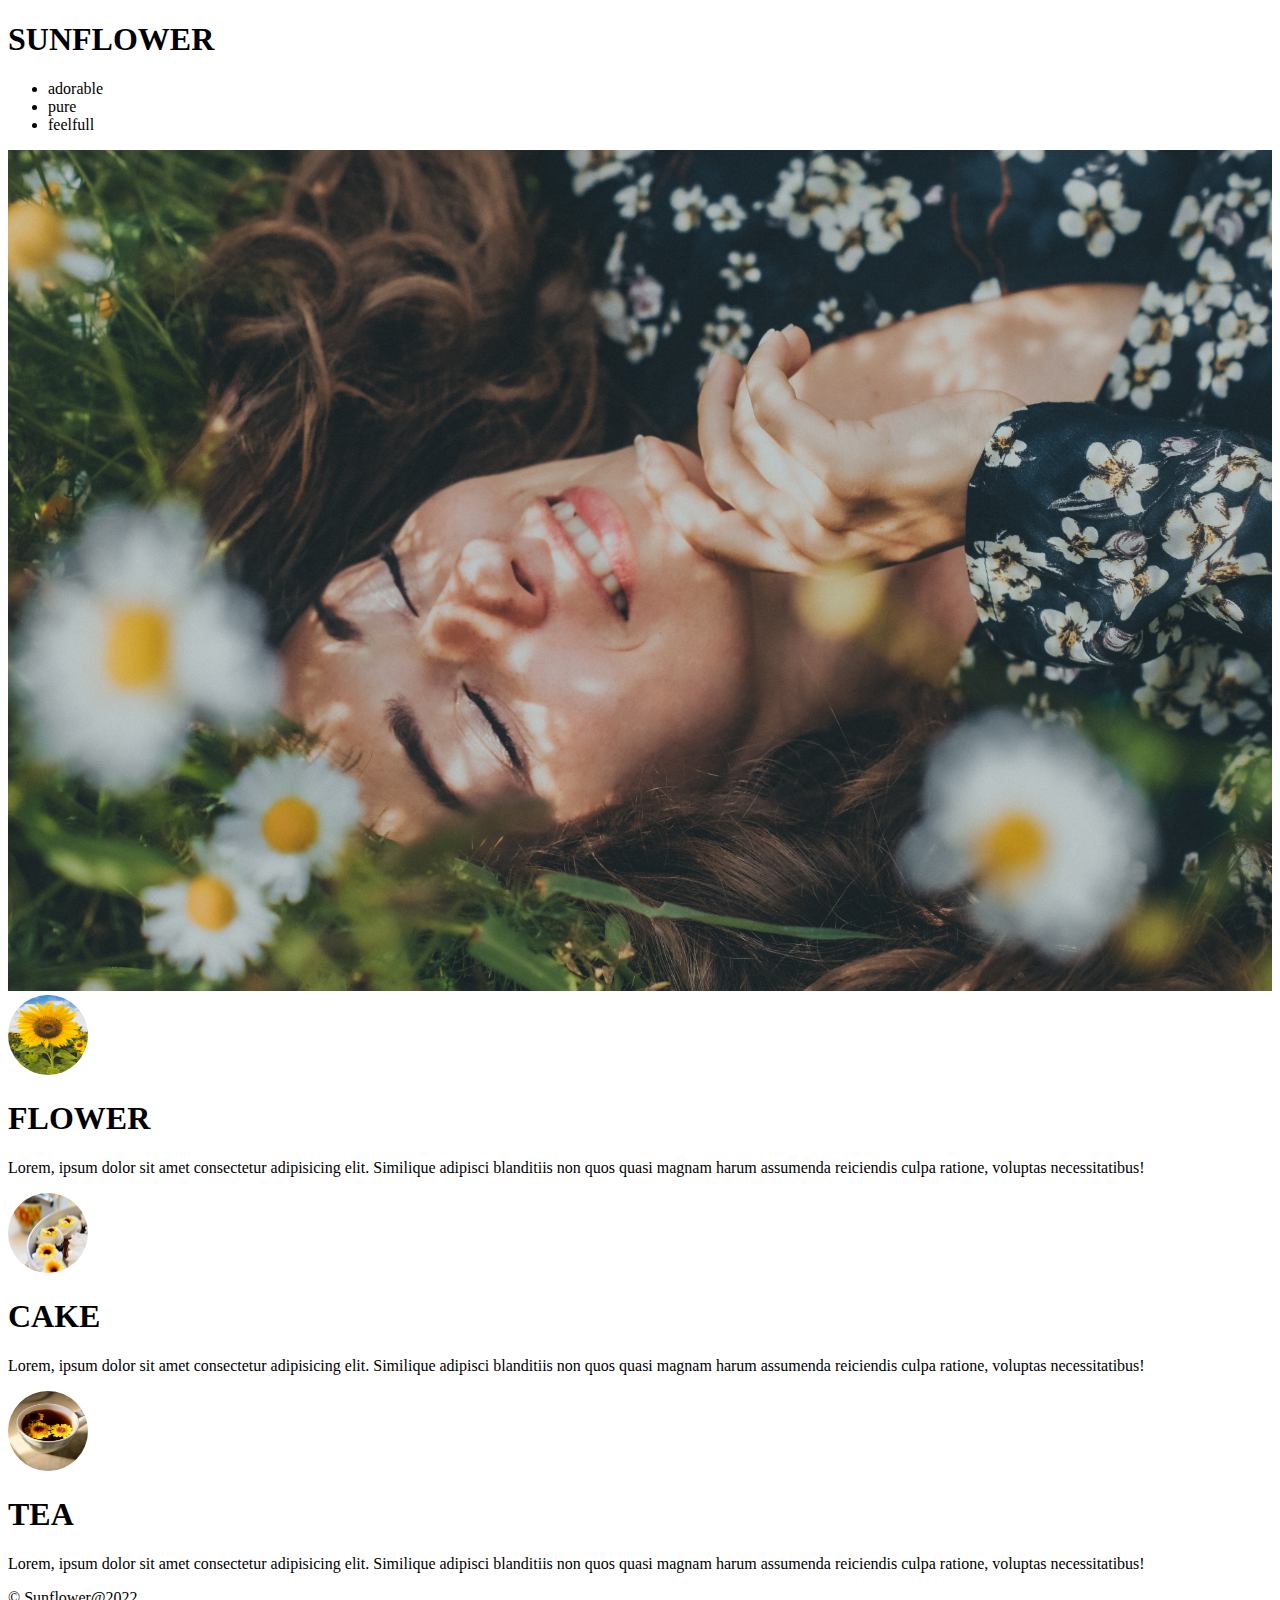
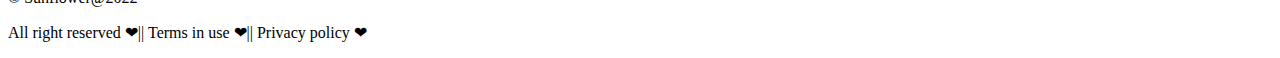
==== Project Sunflower/index1.html @ b269bd77 ":make in folder:" ====
<!DOCTYPE html>
<html lang="en">
<head>
    <meta charset="UTF-8">
    <meta http-equiv="X-UA-Compatible" content="IE=edge">
    <meta name="viewport" content="width=device-width, initial-scale=1.0">
    <title>Document</title>
    <style>
        img {
            height: 100%;
            width: 100%;
        }
        .imgth{
            width: 5rem;
            height: 5rem;
            border-radius: 50%;
        }
        
    </style>
</head>
<body>
    <!-- NAVBAR -->

    <h1>SUNFLOWER</h1>
    <ul>
        <li>adorable</li>
        <li>pure</li>
        <li>feelfull</li>
    </ul>
    <div><img src="./myGirl.jpg" alt="beautiful girl"></div>

    <div>
        <div>
            <img class="imgth" src="./sunflower.jpg" alt="">
            <h1>FLOWER</h1>
            <p>Lorem, ipsum dolor sit amet consectetur adipisicing elit. Similique adipisci blanditiis non quos quasi magnam harum assumenda reiciendis culpa ratione, voluptas necessitatibus!</p>
        </div>
        <div>
            <img class="imgth" src="./sunflowerCake.jpg" alt="">
            <h1>CAKE</h1>
            <p>Lorem, ipsum dolor sit amet consectetur adipisicing elit. Similique adipisci blanditiis non quos quasi magnam harum assumenda reiciendis culpa ratione, voluptas necessitatibus!</p>
        </div>
        <div>
            <img class="imgth" src="./sunflowerTea.jpg" alt="">
            <h1>TEA</h1>
            <p>Lorem, ipsum dolor sit amet consectetur adipisicing elit. Similique adipisci blanditiis non quos quasi magnam harum assumenda reiciendis culpa ratione, voluptas necessitatibus!</p>
        </div>
    </div>

    <!-- fotter -->

    <div >
        <p>&copy Sunflower@2022</p>
        <p>All right reserved ❤|| Terms in use ❤|| Privacy policy ❤</p>
    </div>
    
</body>
</html>
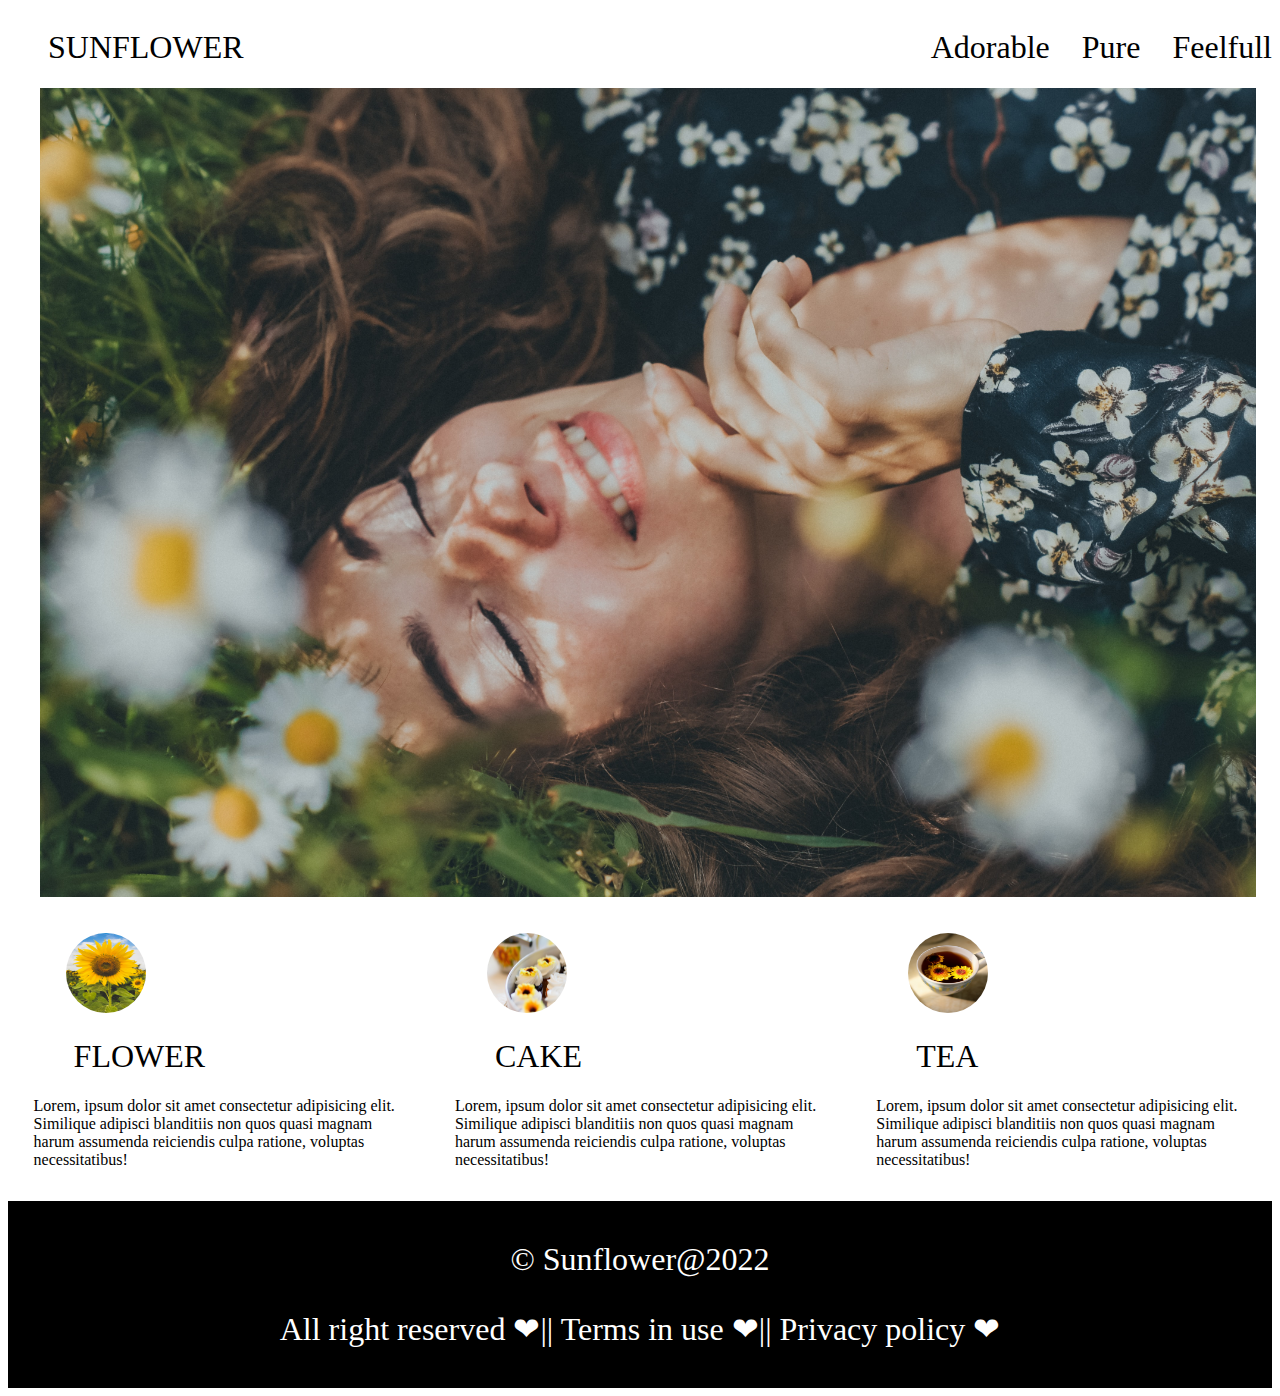
==== commit 1547e069: ":change in css:" ====
--- a/Project Sunflower/index1.html
+++ b/Project Sunflower/index1.html
@@ -1,58 +1,60 @@
 <!DOCTYPE html>
 <html lang="en">
-<head>
-    <meta charset="UTF-8">
-    <meta http-equiv="X-UA-Compatible" content="IE=edge">
-    <meta name="viewport" content="width=device-width, initial-scale=1.0">
+  <head>
+    <meta charset="UTF-8" />
+    <meta http-equiv="X-UA-Compatible" content="IE=edge" />
+    <meta name="viewport" content="width=device-width, initial-scale=1.0" />
     <title>Document</title>
-    <style>
-        img {
-            height: 100%;
-            width: 100%;
-        }
-        .imgth{
-            width: 5rem;
-            height: 5rem;
-            border-radius: 50%;
-        }
-        
-    </style>
-</head>
-<body>
+    <link rel="stylesheet" href="style.css" />
+  </head>
+  <body>
     <!-- NAVBAR -->
+    <div class="navbar">
+      <h1>SUNFLOWER</h1>
+      <ul>
+        <li>Adorable</li>
+        <li>Pure</li>
+        <li>Feelfull</li>
+      </ul>
+    </div>
 
-    <h1>SUNFLOWER</h1>
-    <ul>
-        <li>adorable</li>
-        <li>pure</li>
-        <li>feelfull</li>
-    </ul>
-    <div><img src="./myGirl.jpg" alt="beautiful girl"></div>
+    <div><img src="./myGirl.jpg" alt="beautiful girl" /></div>
 
-    <div>
-        <div>
-            <img class="imgth" src="./sunflower.jpg" alt="">
-            <h1>FLOWER</h1>
-            <p>Lorem, ipsum dolor sit amet consectetur adipisicing elit. Similique adipisci blanditiis non quos quasi magnam harum assumenda reiciendis culpa ratione, voluptas necessitatibus!</p>
-        </div>
-        <div>
-            <img class="imgth" src="./sunflowerCake.jpg" alt="">
-            <h1>CAKE</h1>
-            <p>Lorem, ipsum dolor sit amet consectetur adipisicing elit. Similique adipisci blanditiis non quos quasi magnam harum assumenda reiciendis culpa ratione, voluptas necessitatibus!</p>
-        </div>
-        <div>
-            <img class="imgth" src="./sunflowerTea.jpg" alt="">
-            <h1>TEA</h1>
-            <p>Lorem, ipsum dolor sit amet consectetur adipisicing elit. Similique adipisci blanditiis non quos quasi magnam harum assumenda reiciendis culpa ratione, voluptas necessitatibus!</p>
-        </div>
+    <div class="skills">
+      <div>
+        <img class="imgth" src="./sunflower.jpg" alt="" />
+        <h1>FLOWER</h1>
+        <p>
+          Lorem, ipsum dolor sit amet consectetur adipisicing elit. Similique
+          adipisci blanditiis non quos quasi magnam harum assumenda reiciendis
+          culpa ratione, voluptas necessitatibus!
+        </p>
+      </div>
+      <div>
+        <img class="imgth" src="./sunflowerCake.jpg" alt="" />
+        <h1>CAKE</h1>
+        <p>
+          Lorem, ipsum dolor sit amet consectetur adipisicing elit. Similique
+          adipisci blanditiis non quos quasi magnam harum assumenda reiciendis
+          culpa ratione, voluptas necessitatibus!
+        </p>
+      </div>
+      <div>
+        <img class="imgth" src="./sunflowerTea.jpg" alt="" />
+        <h1>TEA</h1>
+        <p>
+          Lorem, ipsum dolor sit amet consectetur adipisicing elit. Similique
+          adipisci blanditiis non quos quasi magnam harum assumenda reiciendis
+          culpa ratione, voluptas necessitatibus!
+        </p>
+      </div>
     </div>
 
     <!-- fotter -->
 
-    <div >
-        <p>&copy Sunflower@2022</p>
-        <p>All right reserved ❤|| Terms in use ❤|| Privacy policy ❤</p>
+    <div class="footer">
+      <p>&copy Sunflower@2022</p>
+      <p>All right reserved ❤|| Terms in use ❤|| Privacy policy ❤</p>
     </div>
-    
-</body>
-</html>+  </body>
+</html>
--- a/Project Sunflower/style.css
+++ b/Project Sunflower/style.css
@@ -0,0 +1,57 @@
+*{
+    box-sizing: border-box;
+}
+h1{
+    margin-left: 2.5rem;
+    font-weight: 100;
+}
+.navbar{
+    display: flex;
+    justify-content: space-between;
+}
+ul{
+   display: flex;
+   align-items: center;
+}
+li{
+    list-style: none;
+    margin-left: 2rem;
+    font-size: 2rem;
+}
+img {
+    /* height: 100vh ; */
+    width: 95vw ;
+    margin-left: 2.5vw;
+    margin-right: .5vw;
+
+}
+.imgth{
+    width: 5rem;
+    height: 5rem;
+    border-radius: 50%;
+}
+.footer{
+    background-color: black;
+    color: white;
+    text-align: center;
+    padding-top: .5rem;
+    padding-bottom: .5rem;
+}
+.skills{
+    display: flex;
+    justify-content: space-between;
+}
+.skills>div{
+    margin-left: 2vw;
+    margin-top: 2rem;
+    margin-bottom: 1rem;
+    padding-right: 1rem;
+}
+
+
+
+.footer>p{
+    font-size: 2rem;
+    
+    
+}
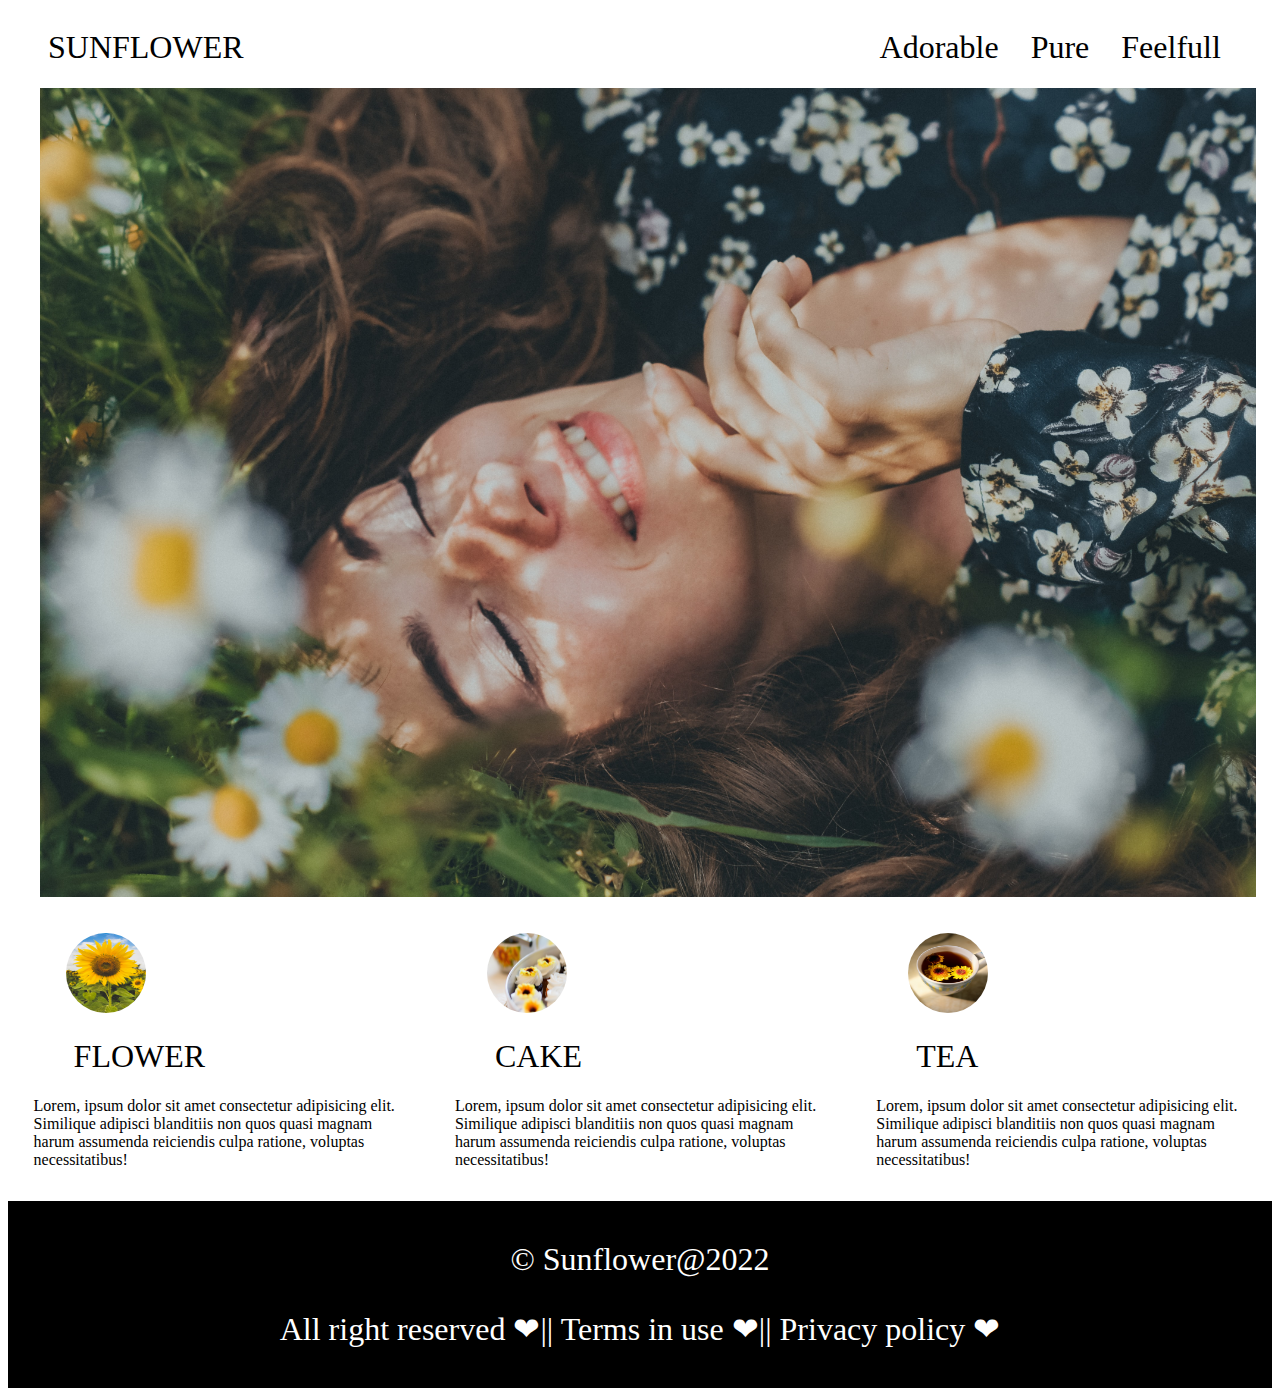
==== commit 873e1502: ":css change:" ====
--- a/Project Sunflower/index1.html
+++ b/Project Sunflower/index1.html
@@ -10,18 +10,30 @@
   <body>
     <!-- NAVBAR -->
     <div class="navbar">
+
       <h1>SUNFLOWER</h1>
+
       <ul>
-        <li>Adorable</li>
-        <li>Pure</li>
-        <li>Feelfull</li>
+
+        <a href="#scroll1">
+            <li>Adorable</li>
+        </a>
+
+        <a href="#scroll2">
+            <li>Pure</li>
+        </a>
+
+        <a href="#scroll3">
+            <li>Feelfull</li>
+        </a>
+
       </ul>
     </div>
 
     <div><img src="./myGirl.jpg" alt="beautiful girl" /></div>
 
     <div class="skills">
-      <div>
+      <div id="scroll1">
         <img class="imgth" src="./sunflower.jpg" alt="" />
         <h1>FLOWER</h1>
         <p>
@@ -30,7 +42,7 @@
           culpa ratione, voluptas necessitatibus!
         </p>
       </div>
-      <div>
+      <div  id="scroll2">
         <img class="imgth" src="./sunflowerCake.jpg" alt="" />
         <h1>CAKE</h1>
         <p>
@@ -39,7 +51,7 @@
           culpa ratione, voluptas necessitatibus!
         </p>
       </div>
-      <div>
+      <div  id="scroll3">
         <img class="imgth" src="./sunflowerTea.jpg" alt="" />
         <h1>TEA</h1>
         <p>
--- a/Project Sunflower/style.css
+++ b/Project Sunflower/style.css
@@ -8,6 +8,17 @@
 .navbar{
     display: flex;
     justify-content: space-between;
+    margin-right: 4vw;
+}
+a{
+    text-decoration: none;
+    color: black;
+}
+a:visited{
+    color: blue;
+}
+a:hover{
+    color: rgb(36, 136, 223);
 }
 ul{
    display: flex;
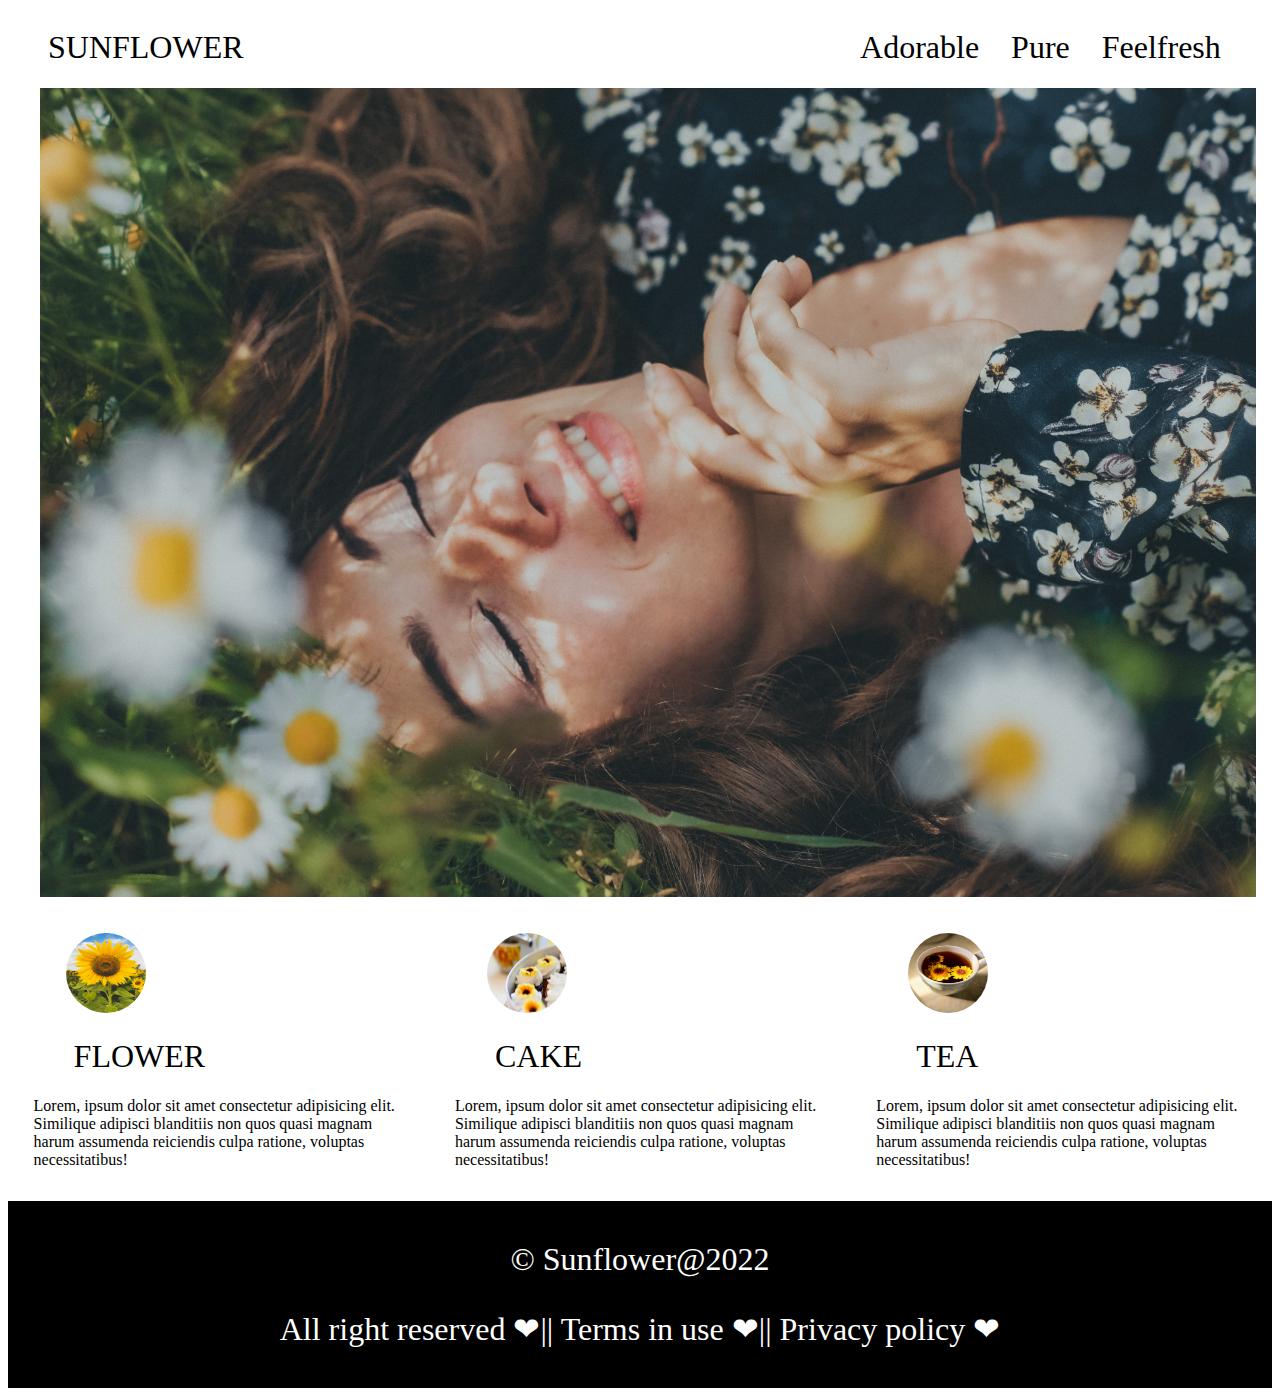
==== commit 68072834: ":sparkles: finish" ====
--- a/Project Sunflower/index1.html
+++ b/Project Sunflower/index1.html
@@ -10,23 +10,20 @@
   <body>
     <!-- NAVBAR -->
     <div class="navbar">
-
       <h1>SUNFLOWER</h1>
 
-      <ul>
-
+      <ul>        
         <a href="#scroll1">
-            <li>Adorable</li>
+          <li>Adorable</li>
         </a>
 
         <a href="#scroll2">
-            <li>Pure</li>
+          <li>Pure</li>
         </a>
 
         <a href="#scroll3">
-            <li>Feelfull</li>
+          <li>Feelfresh</li>
         </a>
-
       </ul>
     </div>
 
@@ -42,7 +39,7 @@
           culpa ratione, voluptas necessitatibus!
         </p>
       </div>
-      <div  id="scroll2">
+      <div id="scroll2">
         <img class="imgth" src="./sunflowerCake.jpg" alt="" />
         <h1>CAKE</h1>
         <p>
@@ -51,7 +48,7 @@
           culpa ratione, voluptas necessitatibus!
         </p>
       </div>
-      <div  id="scroll3">
+      <div id="scroll3">
         <img class="imgth" src="./sunflowerTea.jpg" alt="" />
         <h1>TEA</h1>
         <p>
